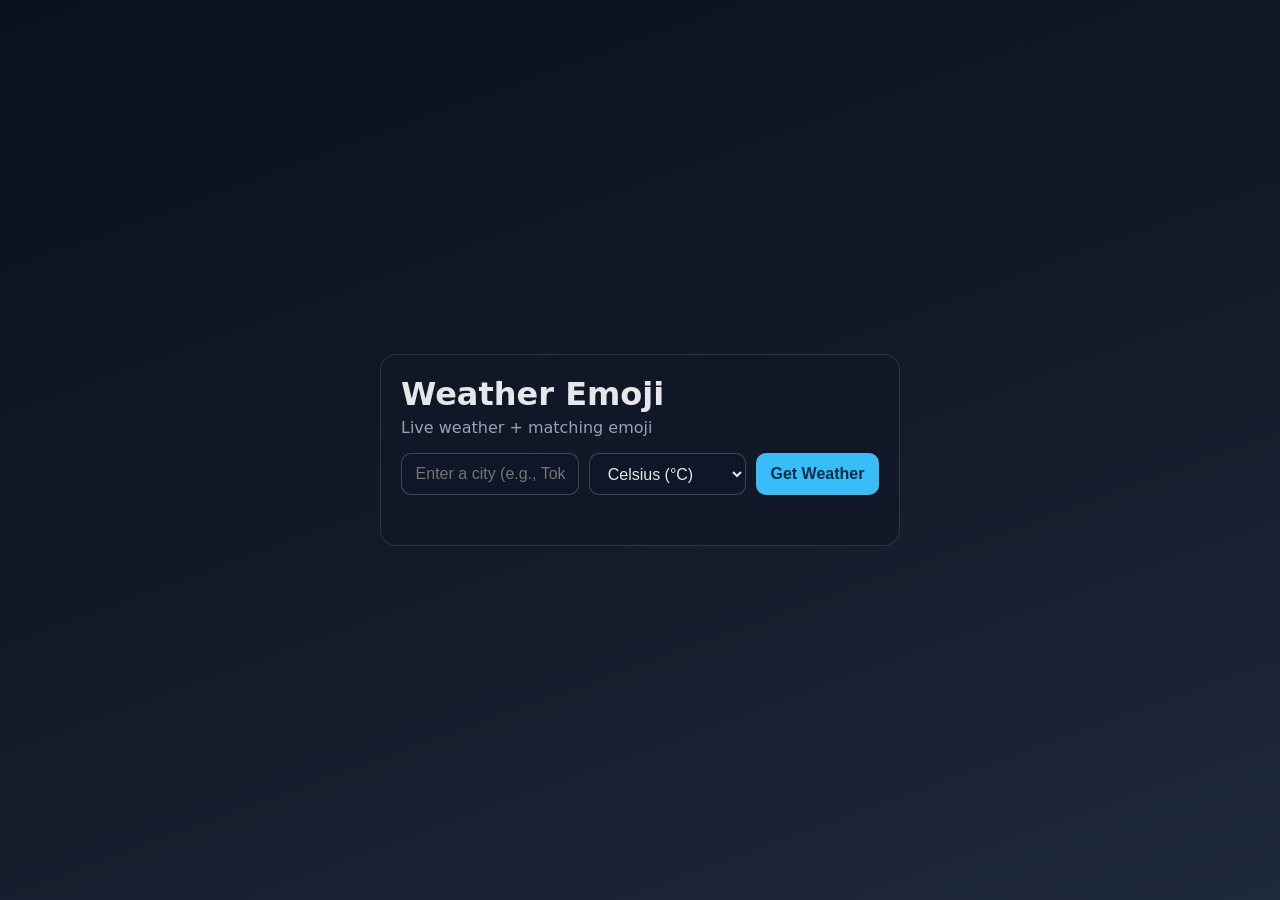
==== index.html @ 55bf6e69 "init" ====
<!doctype html>
<html lang="en">
  <head>
    <meta charset="UTF-8" />
    <meta name="viewport" content="width=device-width, initial-scale=1.0" />
    <title>Weather Emoji App</title>
    <link rel="stylesheet" href="styles.css" />
  </head>
  <body>
    <main class="container">
      <h1>Weather Emoji</h1>
      <p class="subtitle">Live weather + matching emoji</p>

      <form id="weather-form" class="search" autocomplete="off">
        <label for="city" class="sr-only">City</label>
        <input
          id="city"
          name="city"
          type="text"
          placeholder="Enter a city (e.g., Tokyo)"
          required
        />
        <label for="unit" class="sr-only">Temperature unit</label>
        <select id="unit" name="unit" aria-label="Temperature unit">
          <option value="celsius" selected>Celsius (°C)</option>
          <option value="fahrenheit">Fahrenheit (°F)</option>
        </select>
        <button type="submit">Get Weather</button>
      </form>

      <section id="status" class="status" aria-live="polite"></section>

      <section id="result" class="card hidden" aria-live="polite">
        <div id="emoji" class="emoji" aria-label="Weather emoji">🌤️</div>
        <h2 id="location">—</h2>
        <p id="condition" class="condition">—</p>
        <p id="temp" class="temp">—</p>
      </section>
    </main>

    <script src="app.js"></script>
  </body>
</html>
---- styles.css ----
:root {
  color-scheme: light dark;
  --bg: #0f172a;
  --panel: #111827;
  --text: #e5e7eb;
  --muted: #94a3b8;
  --accent: #38bdf8;
}

* {
  box-sizing: border-box;
}

body {
  margin: 0;
  min-height: 100vh;
  font-family: Inter, system-ui, -apple-system, Segoe UI, Roboto, Helvetica, Arial, sans-serif;
  background: linear-gradient(160deg, #0b1020 0%, #111827 45%, #1e293b 100%);
  color: var(--text);
  display: grid;
  place-items: center;
  padding: 1rem;
}

.container {
  width: min(100%, 520px);
  background: rgb(17 24 39 / 0.72);
  backdrop-filter: blur(6px);
  border: 1px solid rgb(148 163 184 / 0.2);
  border-radius: 16px;
  padding: 1.25rem;
}

h1 {
  margin: 0;
}

.subtitle {
  margin-top: 0.35rem;
  color: var(--muted);
}

.search {
  margin-top: 1rem;
  display: grid;
  grid-template-columns: minmax(0, 1fr) auto auto;
  gap: 0.6rem;
}

input,
select,
button {
  border: 1px solid rgb(148 163 184 / 0.35);
  border-radius: 10px;
  font-size: 1rem;
  padding: 0.65rem 0.85rem;
}

input {
  background: rgb(15 23 42 / 0.65);
  color: var(--text);
}

select {
  background: rgb(15 23 42 / 0.65);
  color: var(--text);
}

button {
  background: var(--accent);
  color: #082f49;
  font-weight: 650;
  cursor: pointer;
}

button:hover {
  filter: brightness(1.06);
}

.status {
  min-height: 1.2rem;
  margin-top: 0.7rem;
  color: var(--muted);
}

.card {
  margin-top: 1rem;
  text-align: center;
  border: 1px solid rgb(148 163 184 / 0.25);
  border-radius: 14px;
  background: rgb(15 23 42 / 0.7);
  padding: 1rem;
}

.hidden {
  display: none;
}

.emoji {
  font-size: 4rem;
  line-height: 1.1;
}

.condition {
  color: var(--muted);
  margin: 0.35rem 0;
}

.temp {
  font-size: 1.7rem;
  font-weight: 700;
  margin: 0;
}

.sr-only {
  position: absolute;
  width: 1px;
  height: 1px;
  padding: 0;
  margin: -1px;
  overflow: hidden;
  clip: rect(0, 0, 0, 0);
  border: 0;
}
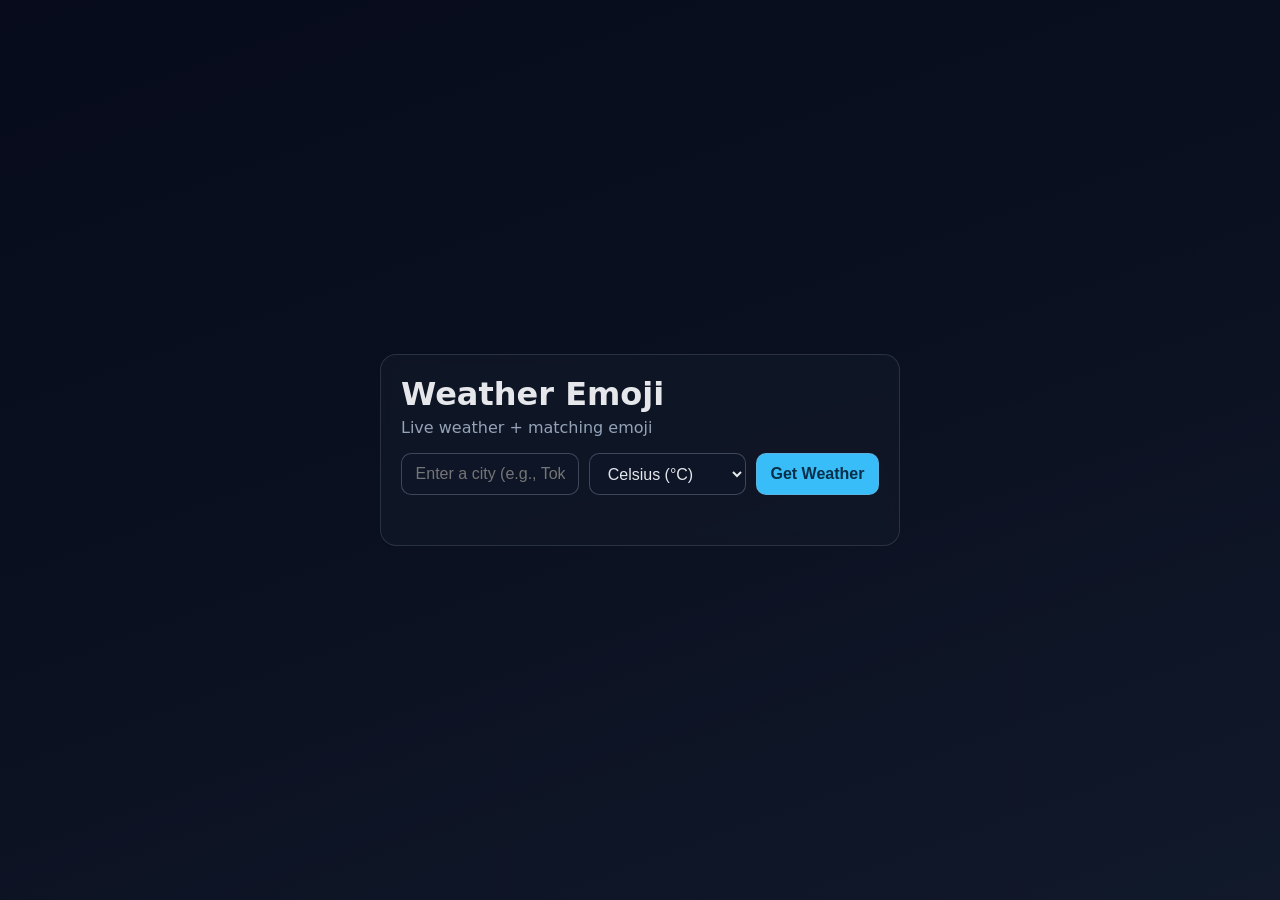
==== commit fbe70320: "add chrome ext framework" ====
--- a/index.html
+++ b/index.html
@@ -7,6 +7,7 @@
     <link rel="stylesheet" href="styles.css" />
   </head>
   <body>
+    <div id="weather-bg" class="weather-bg" aria-hidden="true"></div>
     <main class="container">
       <h1>Weather Emoji</h1>
       <p class="subtitle">Live weather + matching emoji</p>
--- a/styles.css
+++ b/styles.css
@@ -12,6 +12,7 @@
 }
 
 body {
+  position: relative;
   margin: 0;
   min-height: 100vh;
   font-family: Inter, system-ui, -apple-system, Segoe UI, Roboto, Helvetica, Arial, sans-serif;
@@ -20,6 +21,16 @@
   display: grid;
   place-items: center;
   padding: 1rem;
+}
+
+.weather-bg {
+  position: fixed;
+  inset: 0;
+  background-image: linear-gradient(rgb(2 6 23 / 0.45), rgb(2 6 23 / 0.45));
+  background-size: cover;
+  background-position: center;
+  background-repeat: no-repeat;
+  z-index: -1;
 }
 
 .container {
@@ -86,7 +97,6 @@
 .card {
   margin-top: 1rem;
   text-align: center;
-  border: 1px solid rgb(148 163 184 / 0.25);
   border-radius: 14px;
   background: rgb(15 23 42 / 0.7);
   padding: 1rem;
